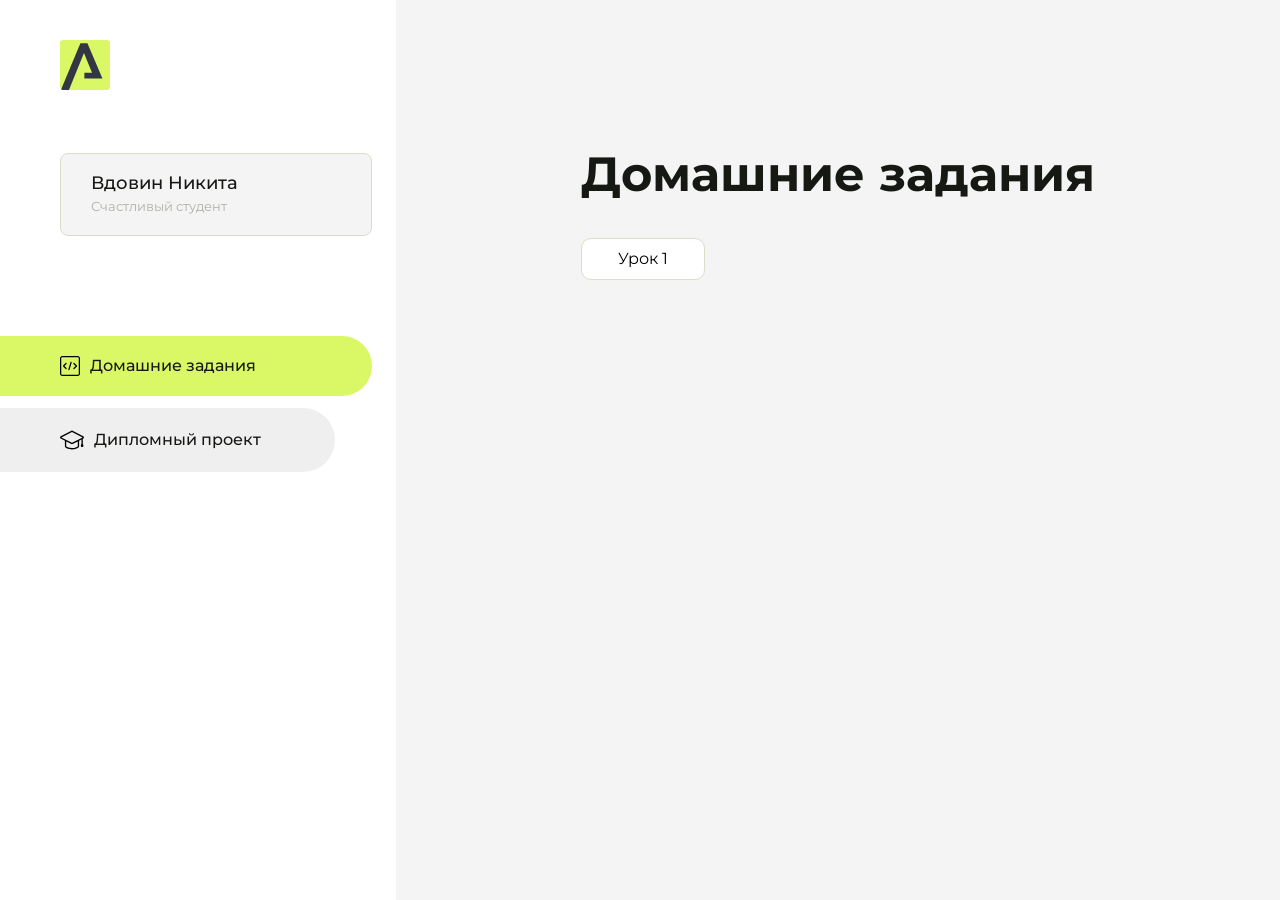
==== index.html @ 647622fc "Add files via upload" ====
<!DOCTYPE html>
<html lang="en">
<head>
    <meta charset="UTF-8">
    <meta name="viewport" content="width=device-width, initial-scale=1.0">
    <title>Домашняя работа</title>
    <link rel="shortcut icon" href="src/logo.ico" type="image/x-icon">
    <link rel="preconnect" href="https://fonts.googleapis.com">
    <link rel="preconnect" href="https://fonts.gstatic.com" crossorigin>
    <link href="https://fonts.googleapis.com/css2?family=Montserrat:wght@400;500;700&family=Rubik:wght@500&display=swap"
          rel="stylesheet">
    <link rel="stylesheet" href="src/style.css">
</head>
<body id="body">
<div class="overlay" id="overlay"></div>
<div class="layout">
    <div class="burger" id="burger">
        <svg viewBox="0 0 24 24" fill="none" xmlns="http://www.w3.org/2000/svg">
            <g id="SVGRepo_bgCarrier" stroke-width="0"></g>
            <g id="SVGRepo_tracerCarrier" stroke-linecap="round" stroke-linejoin="round"></g>
            <g id="SVGRepo_iconCarrier">
                <path d="M4 18L20 18" stroke="#DAF765" stroke-width="2" stroke-linecap="round"></path>
                <path d="M4 12L20 12" stroke="#DAF765" stroke-width="2" stroke-linecap="round"></path>
                <path d="M4 6L20 6" stroke="#DAF765" stroke-width="2" stroke-linecap="round"></path>
            </g>
        </svg>
    </div>
    <aside class="sidebar" id="sidebar">
        <div class="sidebar__inner">
            <div class="logo">
                <svg width="50" height="50" viewBox="0 0 50 50" fill="none" xmlns="http://www.w3.org/2000/svg">
                    <g clip-path="url(#clip0_513_74730)">
                        <path d="M46.17 -0.257004H3.83C1.57281 -0.257004 -0.257 1.57281 -0.257 3.83V46.17C-0.257 48.4272 1.57281 50.257 3.83 50.257H46.17C48.4272 50.257 50.257 48.4272 50.257 46.17V3.83C50.257 1.57281 48.4272 -0.257004 46.17 -0.257004Z"
                              fill="#DAF765"/>
                        <path d="M24.375 38.4H42.461L27.441 3.1585H20.4355C20.4355 3.1585 6.7895 35.881 1.1945 49.294C2.015 50.0275 3.0945 50.257 3.6945 50.257H8.8445L23.954 13.07L32.0465 32.8285H24.375V38.4Z"
                              fill="#323843"/>
                    </g>
                    <defs>
                        <clipPath id="clip0_513_74730">
                            <rect width="50" height="50" fill="white"/>
                        </clipPath>
                    </defs>
                </svg>
            </div>
            <div class="sidebar__user">
                <div class="sidebar__name">Вдовин Никита</div>
                <div class="sidebar__text">Счастливый студент</div>
            </div>
            <div class="sidebar__tabs">
                <div class="sidebar__item">
                    <button class="sidebar__button active" id="tasks">
                        <svg xmlns="http://www.w3.org/2000/svg" width="20" height="20" viewBox="0 0 20 20" fill="none">
                            <g clip-path="url(#clip0_704_74543)">
                                <path d="M17.7083 20H2.29167C1.0275 20 0 18.9725 0 17.7083V2.29167C0 1.0275 1.0275 0 2.29167 0H17.7083C18.9725 0 20 1.0275 20 2.29167V17.7083C20 18.9725 18.9725 20 17.7083 20ZM2.29167 1.25C1.7175 1.25 1.25 1.7175 1.25 2.29167V17.7083C1.25 18.2825 1.7175 18.75 2.29167 18.75H17.7083C18.2825 18.75 18.75 18.2825 18.75 17.7083V2.29167C18.75 1.7175 18.2825 1.25 17.7083 1.25H2.29167Z"
                                      fill="black"/>
                                <path d="M6.04167 13.125C5.88167 13.125 5.72167 13.0642 5.6 12.9417L3.1 10.4417C2.85583 10.1975 2.85583 9.80167 3.1 9.5575L5.6 7.0575C5.84417 6.81333 6.24 6.81333 6.48417 7.0575C6.72833 7.30167 6.72833 7.6975 6.48417 7.94167L4.42583 10L6.48417 12.0583C6.72833 12.3025 6.72833 12.6983 6.48417 12.9425C6.36167 13.0642 6.20167 13.125 6.04167 13.125Z"
                                      fill="black"/>
                                <path d="M8.95833 14.1667C8.9 14.1667 8.84 14.1583 8.78167 14.1417C8.45083 14.0442 8.26083 13.6967 8.35833 13.3658L10.4417 6.28251C10.5392 5.95084 10.8892 5.76417 11.2175 5.85917C11.5483 5.95667 11.7383 6.30417 11.6408 6.63501L9.5575 13.7183C9.47833 13.9908 9.22833 14.1667 8.95833 14.1667Z"
                                      fill="black"/>
                                <path d="M13.9583 13.125C13.7983 13.125 13.6383 13.0642 13.5167 12.9417C13.2725 12.6975 13.2725 12.3017 13.5167 12.0575L15.575 9.99916L13.5167 7.94083C13.2725 7.69666 13.2725 7.30083 13.5167 7.05666C13.7608 6.81249 14.1567 6.81249 14.4008 7.05666L16.9008 9.55666C17.145 9.80083 17.145 10.1967 16.9008 10.4408L14.4008 12.9408C14.2783 13.0642 14.1183 13.125 13.9583 13.125Z"
                                      fill="black"/>
                            </g>
                            <defs>
                                <clipPath id="clip0_704_74543">
                                    <rect width="20" height="20" fill="white"/>
                                </clipPath>
                            </defs>
                        </svg>
                        <span>Домашние задания</span></button>
                </div>
                <div class="sidebar__item">
                    <button class="sidebar__button" id="diplom">
                        <svg xmlns="http://www.w3.org/2000/svg" width="24" height="24" viewBox="0 0 24 24" fill="none">
                            <g clip-path="url(#clip0_704_74553)">
                                <path d="M23.2628 10.5971C23.7176 10.365 24 9.90375 24 9.39337C24 8.883 23.7176 8.42175 23.2628 8.18962L12.6135 2.75362C12.2291 2.55824 11.7705 2.55787 11.3854 2.75399L0.736875 8.19C0.282375 8.42175 0 8.883 0 9.39337C0 9.90375 0.282375 10.365 0.736875 10.5971L4.89038 12.7177V18.2074C4.89038 19.8154 8.412 21.393 12 21.393C15.5884 21.393 19.1096 19.815 19.1096 18.2074V12.7174L21.4609 11.517V15.8017L20.901 17.2305C20.7409 17.6389 20.7934 18.0994 21.0405 18.4616C21.2876 18.8246 21.6979 19.041 22.1366 19.041C22.5754 19.041 22.9852 18.8246 23.2324 18.462C23.4795 18.099 23.532 17.6385 23.3719 17.2301L22.8124 15.8021V10.827L23.2628 10.5971ZM17.7623 18.1721C17.6198 18.6375 15.3491 20.0419 12 20.0419C8.65088 20.0419 6.38025 18.6375 6.2415 18.2074V12.3037L6.23887 12.3019C6.23812 12.057 6.1065 11.8207 5.87325 11.7019L1.3515 9.39337L12 3.95737L22.6489 9.39337L12 14.8294L5.87325 11.7019C5.54063 11.5331 4.6695 11.6674 4.5 12C4.33012 12.3322 4.55813 12.5479 4.89038 12.7177L11.3857 16.0331C11.5781 16.1314 11.7889 16.1805 12 16.1805C12.2107 16.1805 12.4222 16.1314 12.6146 16.0331L17.7593 13.407L17.7623 18.1721Z"
                                      fill="black"/>
                            </g>
                            <defs>
                                <clipPath id="clip0_704_74553">
                                    <rect width="24" height="24" fill="white"/>
                                </clipPath>
                            </defs>
                        </svg>
                        <span>Дипломный проект</span></button>
                </div>
            </div>
        </div>

    </aside>
    <div class="content">
        <div class="container">
            <div class="content__block" id="tasksBlock">
                <div class="content__title">Домашние задания</div>
                <ul class="content__list">
                    <li class="content__list-item">
                        <a href="/lesson_1/index.html">Урок 1</a>
                    </li>
                </ul>
            </div>
            <div class="content__block hidden" id="diplomBlock">
                <div class="content__title">Дипломный проект</div>
                <div class="content__list-diplom">
                    <a href="ПАПКА-С-НОМЕРОМ-УРОКА">Ссылка на ДЗ</a>
                </div>
                <div class="content__decor">
                    <div class="content__decor-text">Давай проверим, чему ты научился!</div>
                    <div class="content__decor-img">
                        <img src="src/decor.png" alt="decor">
                    </div>
                </div>
            </div>
        </div>
    </div>
</div>
<script src="src/index.js"></script>
</body>
</html>
---- src/style.css ----
*{padding: 0;margin: 0;border: 0;}
*,*:before,*:after{-webkit-box-sizing: border-box;box-sizing: border-box;}
:focus,:active{outline: none;}
a:focus,a:active{outline: none;}
nav,footer,header,aside{display: block;}
html,body{
    height:100%;width:100%;
    font-size:100%;line-height:1;-ms-text-size-adjust:100%;-moz-text-size-adjust:100%;-webkit-text-size-adjust:100%;}
input,button,textarea{font-family:inherit;}
input::-ms-clear{display: none;}
button{cursor: pointer;}
button::-moz-focus-inner{padding:0;border:0;}
a,a:visited{text-decoration: none;}
a:hover{text-decoration: none;}
ul li{list-style: none;}
img{vertical-align: top;}
h1,h2,h3,h4,h5,h6{font-size:inherit;font-weight: inherit;}
a{color:inherit;}



body {
    font-family: "Montserrat",SansSerif;
    color: black;
}

body.overflow {
    overflow: hidden;
}



.layout {
    display: -webkit-box;
    display: -ms-flexbox;
    display: flex;
    min-height: 100vh;
}

.sidebar {
    padding: 40px 24px 40px 0;
    -ms-flex-negative: 0;
    flex-shrink: 0;
    background-color: white;
}



.content {
    -webkit-box-flex: 1;
    -ms-flex-positive: 1;
    flex-grow: 1;
    background-color: #F4F4F4;
}

.container {
    display: -webkit-box;
    display: -ms-flexbox;
    display: flex;
    -webkit-box-orient: vertical;
    -webkit-box-direction: normal;
    -ms-flex-direction: column;
    flex-direction: column;
    -webkit-box-pack: center;
    -ms-flex-pack: center;
    justify-content: center;
    -webkit-box-align: center;
    -ms-flex-align: center;
    align-items: center;
    padding: 150px 60px 80px 60px;
}


.logo {
    margin-left: 60px;
    margin-bottom: 60px;
}

.sidebar__user {
    background-color: #F4F4F4;
    padding: 20px 30px;
    margin-left: 60px;
    margin-bottom: 100px;
    border-radius: 8px;
    border: 1px solid #DADEC9;
}

.sidebar__name {
    color:#161814;
    font-size: 18px;
    font-weight: 500;
    margin-bottom: 6px;
}

.sidebar__text {
    color: #AFB1A7;
    font-size: 13px;
    font-weight: 400;
    line-height: 130%; /* 16.9px */
}

.sidebar__item {
    width: 372px;
}

.sidebar__button {
    display: -webkit-box;
    display: -ms-flexbox;
    display: flex;
    -webkit-box-align: center;
    -ms-flex-align: center;
    align-items: center;
    gap: 10px;
    padding: 20px 60px;
    margin-bottom: 12px;
    border-radius: 0px 100px 100px 0px;
    -webkit-transition: all .5s;
    -o-transition: all .5s;
    transition: all .5s;
    cursor: pointer;
    width: 90%;
    color:#161814;
    font-size: 16px;
    font-weight: 500;
}

.sidebar__button.active , .sidebar__button:hover {
    width: 100%;
    background-color: #DAF765;
}


.content__title {
    color: #161814;
    font-size: 48px;
    font-weight: 700;
    margin-bottom: 40px;
}

.content__list {
    display: -webkit-box;
    display: -ms-flexbox;
    display: flex;
    -webkit-box-align: center;
    -ms-flex-align: center;
    align-items: center;
    -ms-flex-wrap: wrap;
    flex-wrap: wrap;
    gap: 20px;
}



.content__list-item  {
    cursor: pointer;
    padding: 12px 18px;
    background-color: #fff;
    border-radius: 10px;
    border: 1px solid #DADEC9;
    -webkit-transition: all .3s;
    -o-transition: all .3s;
    transition: all .3s;
}

.content__list-item:hover,.content__list-diplom:hover {
    background-color: #AFB1A7;
}

li a {
    padding: 12px 18px;

}


.content__list-diplom {
    -webkit-transition: all .3s;
    -o-transition: all .3s;
    transition: all .3s;
    display: inline-block;
    padding: 12px 18px;
    background-color: #fff;
    border-radius: 10px;
    border: 1px solid #DADEC9;
}

.content__decor {
    display: -webkit-box;
    display: -ms-flexbox;
    display: flex;
    -webkit-box-align: center;
    -ms-flex-align: center;
    align-items: center;
}

.content__decor-text {
    color:#BEDD44;
    font-size: 36px;
    font-weight: 700;
    line-height: 110%; /* 39.6px */
}

.content__block {
    max-width: 1200px;
}

.content__block.hidden {
    display: none;
}

.content__decor-img img{
    width: 100%;
}

.burger {
    display: none;
    padding: 5px;
    position: fixed;
    top: 3%;
    right: 7%;
    width: 40px;
    height: 40px;
    background-color: #161814;
    border-radius: 50%;
    z-index: 10;
    border: 1px solid #DAF765;
}

@media (max-width: 768px) {
    .burger {
        display: block;
    }

    .sidebar {
        -webkit-transition: all .3s;
        -o-transition: all .3s;
        transition: all .3s;
        -webkit-transform: translateX(-100%);
        -ms-transform: translateX(-100%);
        transform: translateX(-100%);
        position: fixed;
        top: 0;
        left: 0;
        bottom: 0;
        z-index: 5;
    }

    .sidebar.show {
        -webkit-transform: translateX(0%);
        -ms-transform: translateX(0%);
        transform: translateX(0%);
    }

    .overlay {
        opacity: 0;
        pointer-events: none;
        -webkit-transition: all .3s;
        -o-transition: all .3s;
        transition: all .3s;
        position: absolute;
        top: 0;
        right: 0;
        left: 0;
        bottom: 0;
        z-index: 3;
        background-color: #000000e0;
    }

    .overlay.show {
        opacity: 1;
        pointer-events: all;
    }

    .container {
        padding: 40px 20px;
        min-height: 100%;
    }

    .content__decor {
        margin-top: 20px;
        -webkit-box-orient: vertical;
        -webkit-box-direction: normal;
        -ms-flex-direction: column;
        flex-direction: column;
    }
}

@media (max-width: 400px) {
    .sidebar__user {
        margin-left: 0;
    }
}
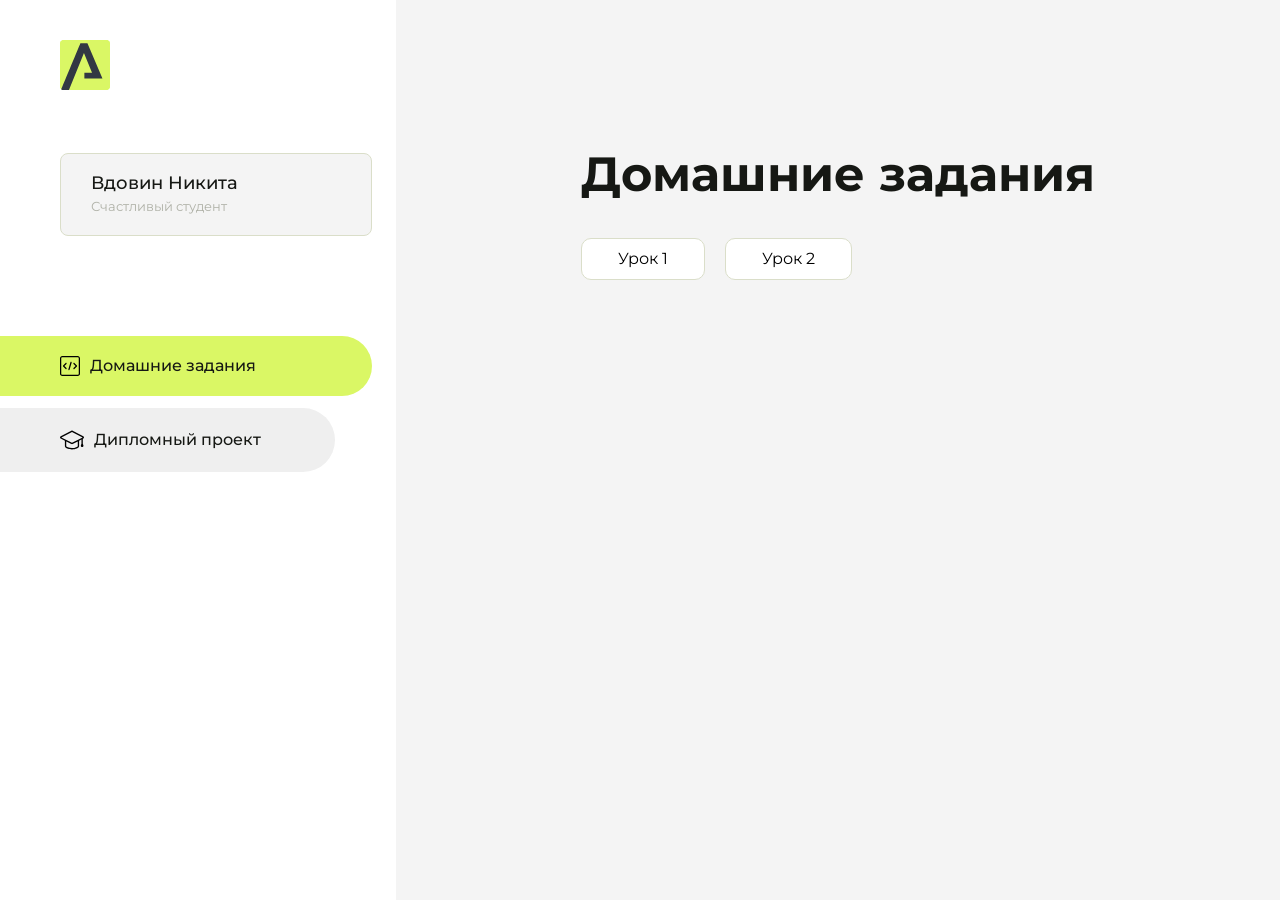
==== commit 2ae516e7: "Update index.html" ====
--- a/index.html
+++ b/index.html
@@ -93,7 +93,10 @@
                 <div class="content__title">Домашние задания</div>
                 <ul class="content__list">
                     <li class="content__list-item">
-                        <a href="/lesson_1/index.html">Урок 1</a>
+                        <a href="lesson_1/index.html">Урок 1</a>
+                    </li>
+                     <li class="content__list-item">
+                        <a href="lesson_1/index.html">Урок 2</a>
                     </li>
                 </ul>
             </div>
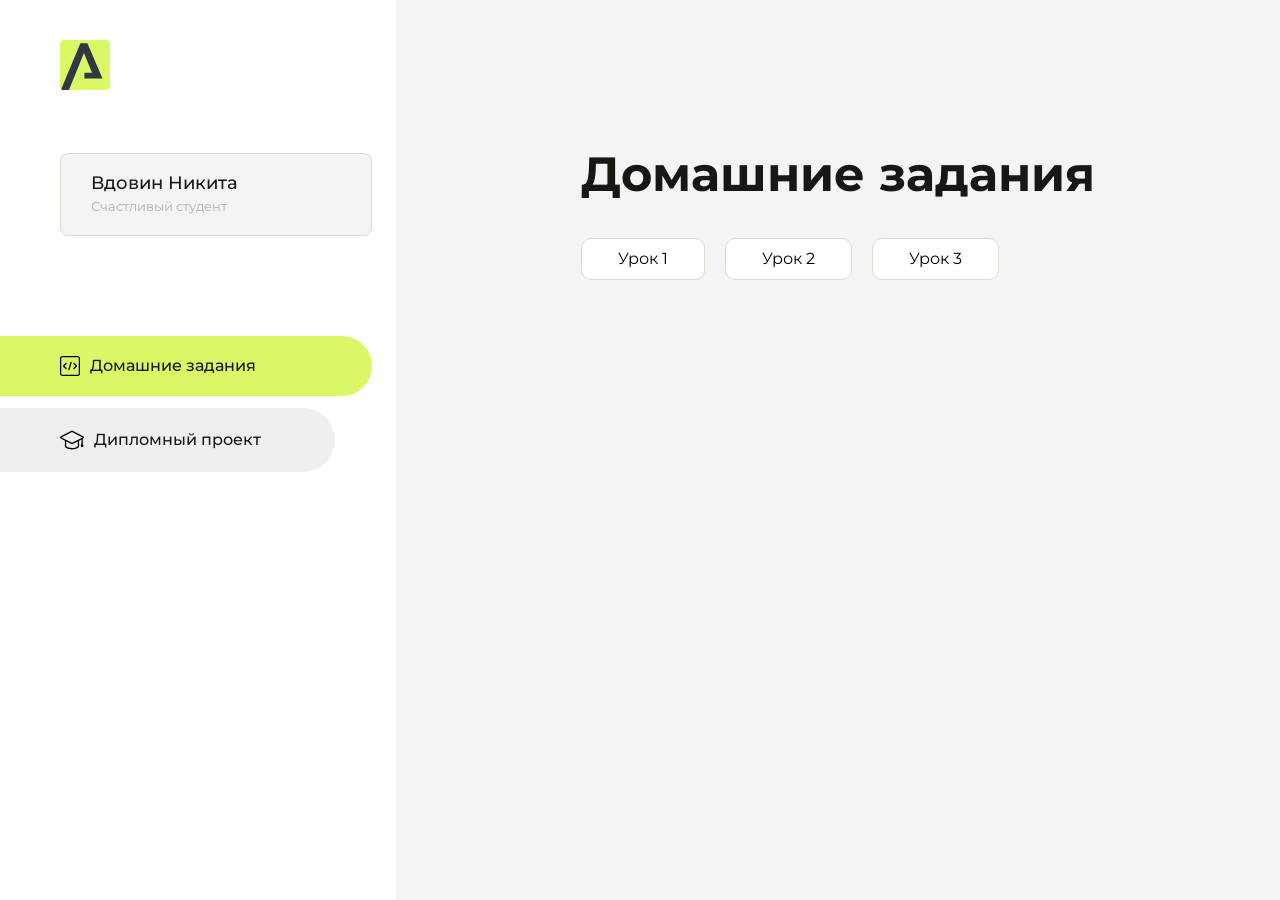
==== commit f287f975: "Update index.html" ====
--- a/index.html
+++ b/index.html
@@ -96,7 +96,10 @@
                         <a href="lesson_1/index.html">Урок 1</a>
                     </li>
                      <li class="content__list-item">
-                        <a href="lesson_1/index.html">Урок 2</a>
+                        <a href="lesson_13/index.html">Урок 2</a>
+                    </li>
+                      <li class="content__list-item">
+                        <a href="lesson_15/index.html">Урок 3</a>
                     </li>
                 </ul>
             </div>
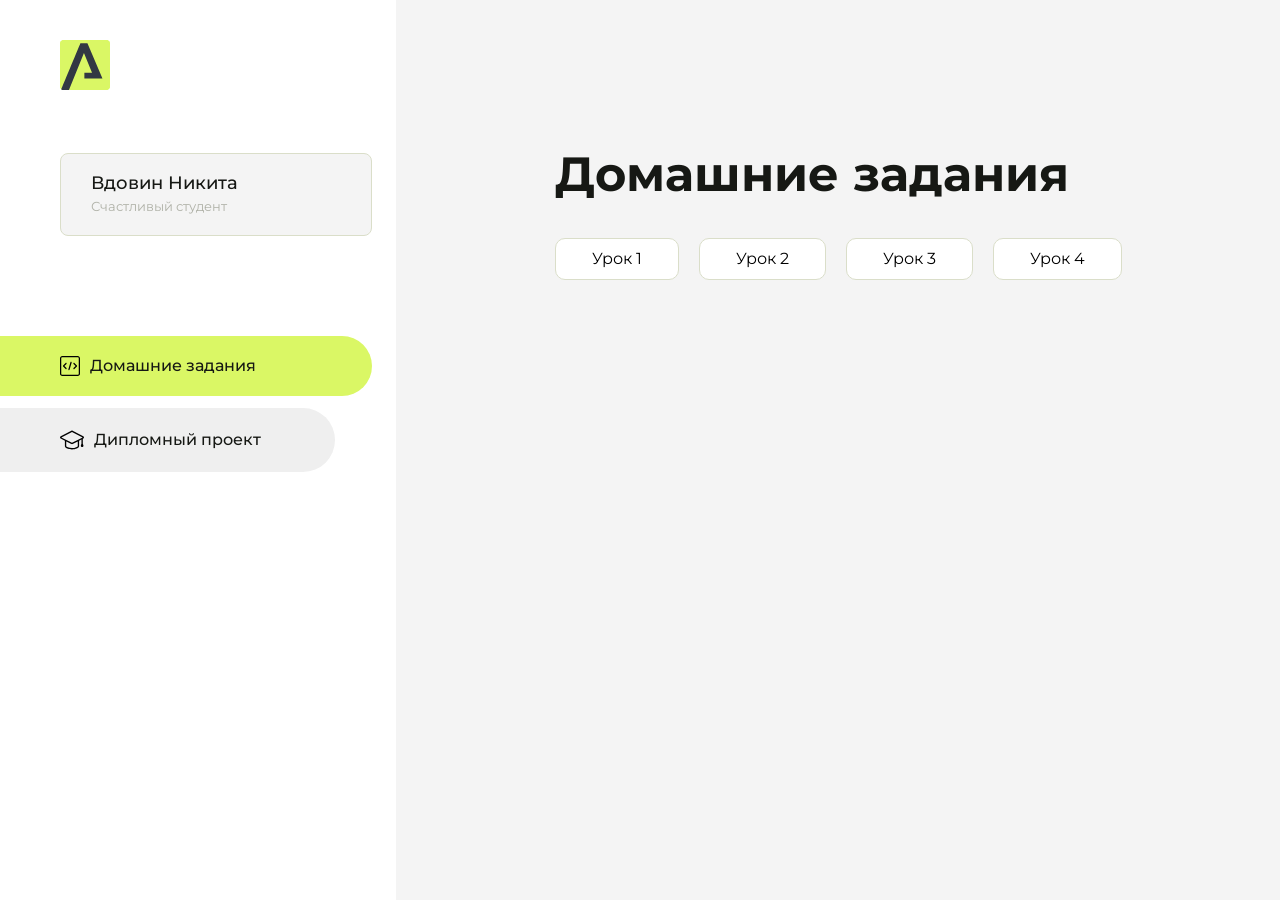
==== commit 7588115d: "Update index.html" ====
--- a/index.html
+++ b/index.html
@@ -101,6 +101,9 @@
                       <li class="content__list-item">
                         <a href="lesson_15/index.html">Урок 3</a>
                     </li>
+                     <li class="content__list-item">
+                        <a href="lesson_41/index.html">Урок 4</a>
+                    </li>
                 </ul>
             </div>
             <div class="content__block hidden" id="diplomBlock">
